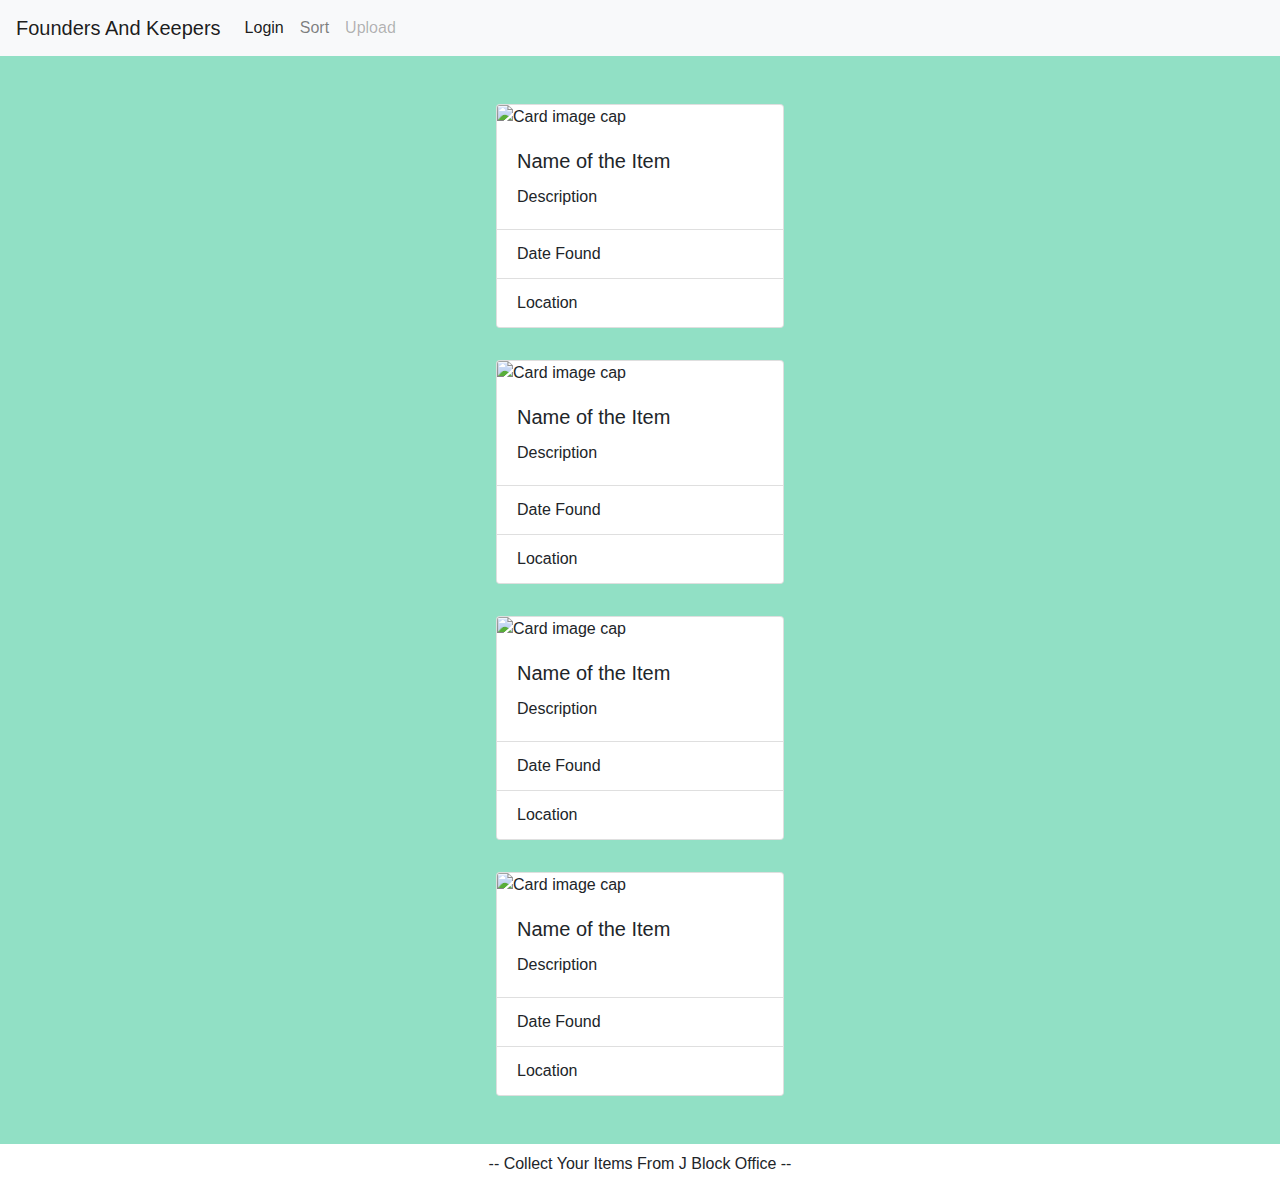
==== index.html @ 0d53f826 "basic structure added" ====
<!DOCTYPE html>
<html lang="en">
<head>
    <meta charset="UTF-8">
    <meta http-equiv="X-UA-Compatible" content="IE=edge">
    <meta name="viewport" content="width=device-width, initial-scale=1.0">
    <link rel="stylesheet" href="https://cdn.jsdelivr.net/npm/bootstrap@4.0.0/dist/css/bootstrap.min.css" integrity="sha384-Gn5384xqQ1aoWXA+058RXPxPg6fy4IWvTNh0E263XmFcJlSAwiGgFAW/dAiS6JXm" crossorigin="anonymous">
    <title>Founder And Keepers</title>
    <link rel="stylesheet" href="./style.css">
</head>
<body>
    <!-- <div class="container"> -->
        <nav class="navContainer navbar navbar-expand-lg navbar-light bg-light">
            <a class="navbar-brand" href="#">Founders And Keepers</a>
            <button class="navbar-toggler" type="button" data-toggle="collapse" data-target="#navbarNav" aria-controls="navbarNav" aria-expanded="false" aria-label="Toggle navigation">
              <span class="navbar-toggler-icon"></span>
            </button>
            <div class="collapse navbar-collapse" id="navbarNav">
              <ul class="navbar-nav">
                <li class="nav-item active">
                  <a class="nav-link" href="./login.html">Login <span class="sr-only">(current)</span></a>
                </li>
                <li class="nav-item">
                  <a class="nav-link" href="#">Sort</a>
                </li>
               
                <li class="nav-item">
                  <a class="nav-link disabled" href="#">Upload</a>
                </li>
              </ul>
            </div>
          </nav>
          <div class="container p-5 cards">

              <div class="card" style="width: 18rem;">
                <img class="card-img-top" src="..." alt="Card image cap">
                <div class="card-body">
                    <h5 class="card-title">Name of the Item</h5>
                    <p class="card-text">Description</p>
                </div>
                <ul class="list-group list-group-flush">
                    <li class="list-group-item">Date Found</li>
                    <li class="list-group-item">Location</li>
                </ul>
           
            </div>
              <div class="card" style="width: 18rem;">
                <img class="card-img-top" src="..." alt="Card image cap">
                <div class="card-body">
                    <h5 class="card-title">Name of the Item</h5>
                    <p class="card-text">Description</p>
                </div>
                <ul class="list-group list-group-flush">
                    <li class="list-group-item">Date Found</li>
                    <li class="list-group-item">Location</li>
                </ul>
           
            </div>
              <div class="card" style="width: 18rem;">
                <img class="card-img-top" src="..." alt="Card image cap">
                <div class="card-body">
                    <h5 class="card-title">Name of the Item</h5>
                    <p class="card-text">Description</p>
                </div>
                <ul class="list-group list-group-flush">
                    <li class="list-group-item">Date Found</li>
                    <li class="list-group-item">Location</li>
                </ul>
           
            </div>
              <div class="card" style="width: 18rem;">
                <img class="card-img-top" src="..." alt="Card image cap">
                <div class="card-body">
                    <h5 class="card-title">Name of the Item</h5>
                    <p class="card-text">Description</p>
                </div>
                <ul class="list-group list-group-flush">
                    <li class="list-group-item">Date Found</li>
                    <li class="list-group-item">Location</li>
                </ul>
           
            </div>
        </div>
        <div class="footer">
           -- Collect Your Items From J Block Office --
        </div>
            <!-- </div>/ -->
</body>
<script src="https://code.jquery.com/jquery-3.2.1.slim.min.js" integrity="sha384-KJ3o2DKtIkvYIK3UENzmM7KCkRr/rE9/Qpg6aAZGJwFDMVNA/GpGFF93hXpG5KkN" crossorigin="anonymous"></script>
<script src="https://cdn.jsdelivr.net/npm/popper.js@1.12.9/dist/umd/popper.min.js" integrity="sha384-ApNbgh9B+Y1QKtv3Rn7W3mgPxhU9K/ScQsAP7hUibX39j7fakFPskvXusvfa0b4Q" crossorigin="anonymous"></script>
<script src="https://cdn.jsdelivr.net/npm/bootstrap@4.0.0/dist/js/bootstrap.min.js" integrity="sha384-JZR6Spejh4U02d8jOt6vLEHfe/JQGiRRSQQxSfFWpi1MquVdAyjUar5+76PVCmYl" crossorigin="anonymous"></script>
</html>
---- style.css ----
body{
    margin: 0px;
    padding: 0px;
    /* background-image: url('./bck.jpg'); */
    background-repeat: no-repeat;
    background-color: rgba(65, 201, 155, 0.575);
    /* background-size: cover; */
}
.cards{
    display: flex;
    flex-direction: column;
    justify-content: center;
    align-items: center;
    gap: 2rem;
    flex-wrap: wrap;
}
.footer{
    background-color: #fff;
    text-align: center;
    padding: 0.5rem;
    margin-top: auto;
    /* position:static; */
}
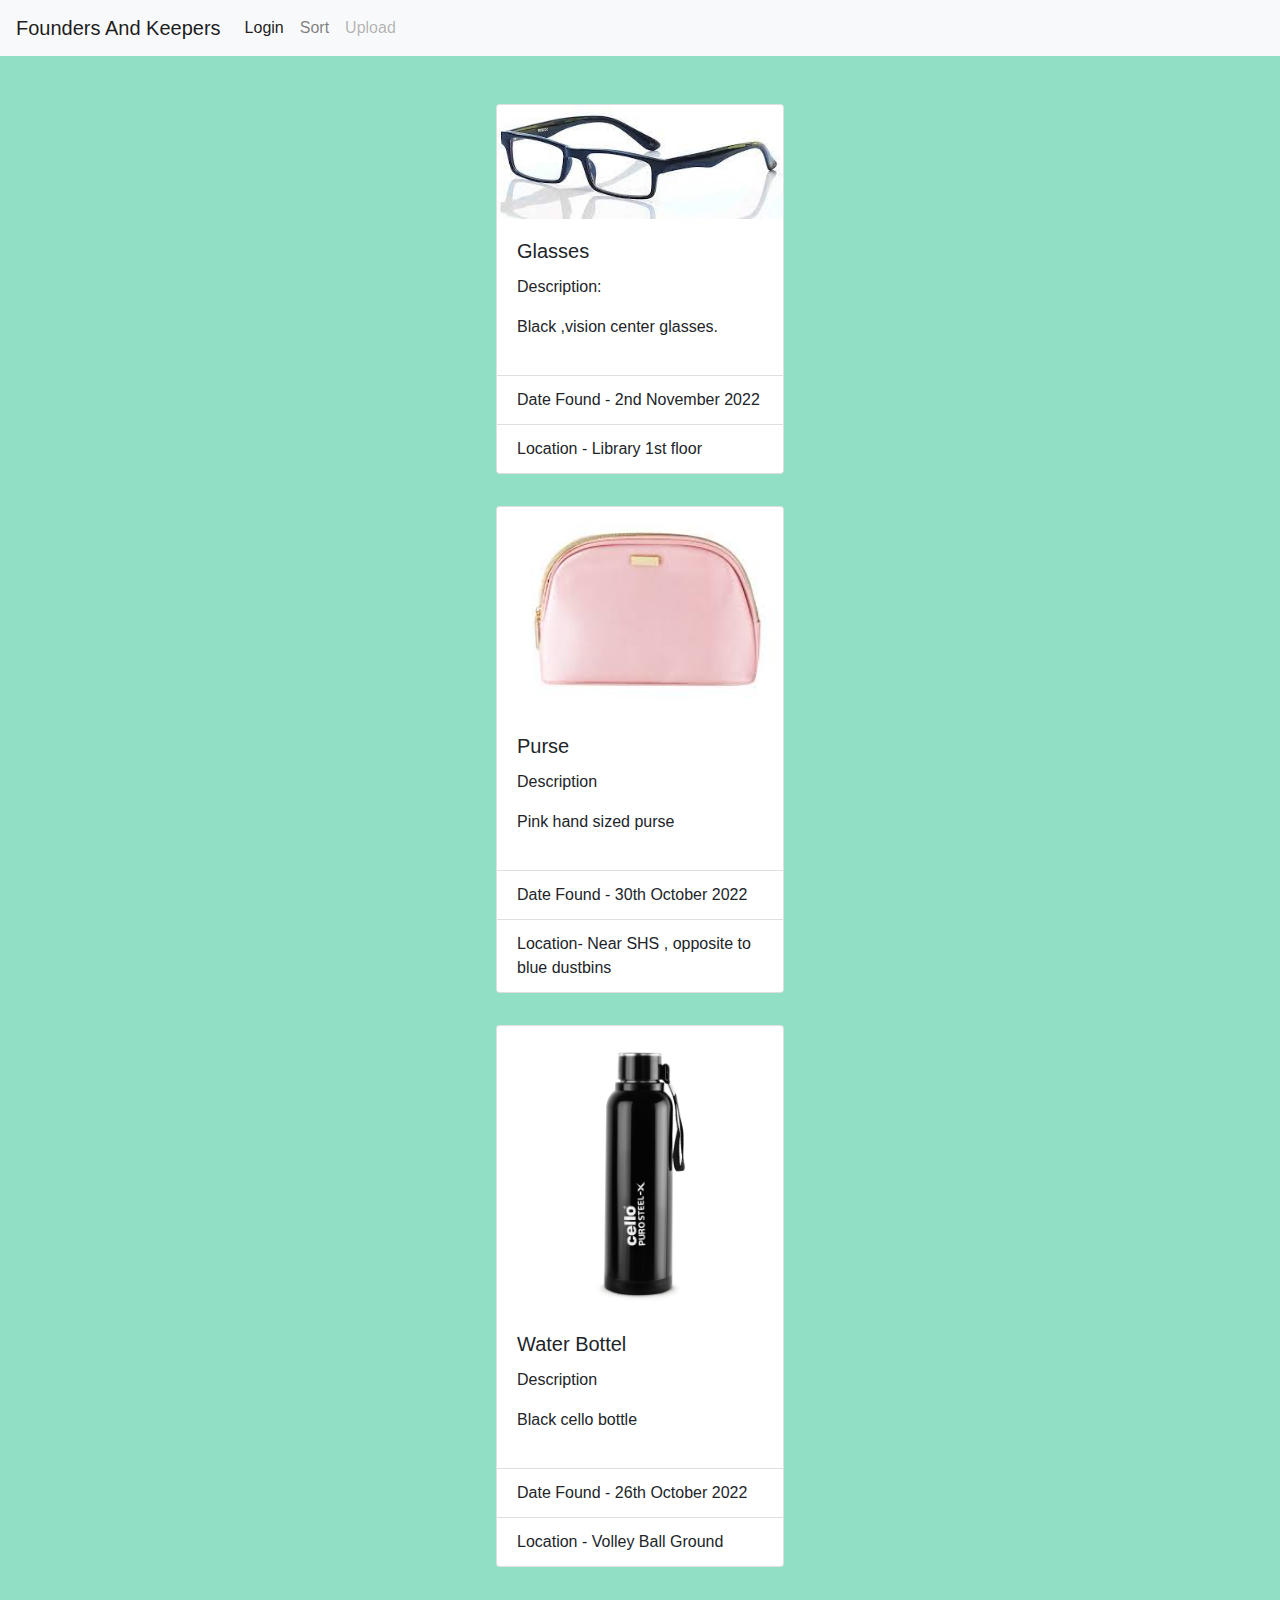
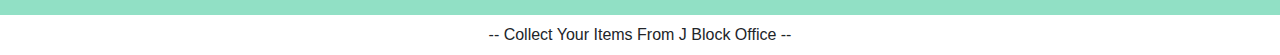
==== commit f1ec85fc: "prototype done" ====
--- a/index.html
+++ b/index.html
@@ -6,6 +6,7 @@
     <meta name="viewport" content="width=device-width, initial-scale=1.0">
     <link rel="stylesheet" href="https://cdn.jsdelivr.net/npm/bootstrap@4.0.0/dist/css/bootstrap.min.css" integrity="sha384-Gn5384xqQ1aoWXA+058RXPxPg6fy4IWvTNh0E263XmFcJlSAwiGgFAW/dAiS6JXm" crossorigin="anonymous">
     <title>Founder And Keepers</title>
+    <link rel="shortcut icon" href="favicon.ico" type="image/x-icon">
     <link rel="stylesheet" href="./style.css">
 </head>
 <body>
@@ -33,6 +34,48 @@
           <div class="container p-5 cards">
 
               <div class="card" style="width: 18rem;">
+                <img class="card-img-top" src="./items/specs.jfif" alt="Card image cap">
+                <div class="card-body">
+                    <h5 class="card-title">Glasses</h5>
+                    <p class="card-text">Description:<p>
+                      Black ,vision center glasses.
+                    </p></p>
+                </div>
+                <ul class="list-group list-group-flush">
+                    <li class="list-group-item">Date Found - 2nd November 2022 </li>
+                    <li class="list-group-item">Location - Library 1st floor </li>
+                </ul>
+           
+            </div>
+              <div class="card" style="width: 18rem;">
+                <img class="card-img-top" src="./items/purse.jfif" alt="Card image cap">
+                <div class="card-body">
+                    <h5 class="card-title">Purse</h5>
+                    <p class="card-text">Description
+                      <p>Pink hand sized purse </p>
+                    </p>
+                </div>
+                <ul class="list-group list-group-flush">
+                    <li class="list-group-item">Date Found - 30th October 2022</li>
+                    <li class="list-group-item">Location- Near SHS , opposite to blue dustbins</li>
+                </ul>
+           
+            </div>
+              <div class="card" style="width: 18rem;">
+                <img class="card-img-top" src="./items/bottle.jpg" alt="Card image cap">
+                <div class="card-body">
+                    <h5 class="card-title">Water Bottel </h5>
+                    <p class="card-text">Description
+                      <p>Black cello bottle</p>
+                    </p>
+                </div>
+                <ul class="list-group list-group-flush">
+                    <li class="list-group-item">Date Found - 26th October 2022</li>
+                    <li class="list-group-item">Location - Volley Ball Ground </li>
+                </ul>
+           
+            </div>
+              <!-- <div class="card" style="width: 18rem;">
                 <img class="card-img-top" src="..." alt="Card image cap">
                 <div class="card-body">
                     <h5 class="card-title">Name of the Item</h5>
@@ -43,43 +86,7 @@
                     <li class="list-group-item">Location</li>
                 </ul>
            
-            </div>
-              <div class="card" style="width: 18rem;">
-                <img class="card-img-top" src="..." alt="Card image cap">
-                <div class="card-body">
-                    <h5 class="card-title">Name of the Item</h5>
-                    <p class="card-text">Description</p>
-                </div>
-                <ul class="list-group list-group-flush">
-                    <li class="list-group-item">Date Found</li>
-                    <li class="list-group-item">Location</li>
-                </ul>
-           
-            </div>
-              <div class="card" style="width: 18rem;">
-                <img class="card-img-top" src="..." alt="Card image cap">
-                <div class="card-body">
-                    <h5 class="card-title">Name of the Item</h5>
-                    <p class="card-text">Description</p>
-                </div>
-                <ul class="list-group list-group-flush">
-                    <li class="list-group-item">Date Found</li>
-                    <li class="list-group-item">Location</li>
-                </ul>
-           
-            </div>
-              <div class="card" style="width: 18rem;">
-                <img class="card-img-top" src="..." alt="Card image cap">
-                <div class="card-body">
-                    <h5 class="card-title">Name of the Item</h5>
-                    <p class="card-text">Description</p>
-                </div>
-                <ul class="list-group list-group-flush">
-                    <li class="list-group-item">Date Found</li>
-                    <li class="list-group-item">Location</li>
-                </ul>
-           
-            </div>
+            </div> -->
         </div>
         <div class="footer">
            -- Collect Your Items From J Block Office --
